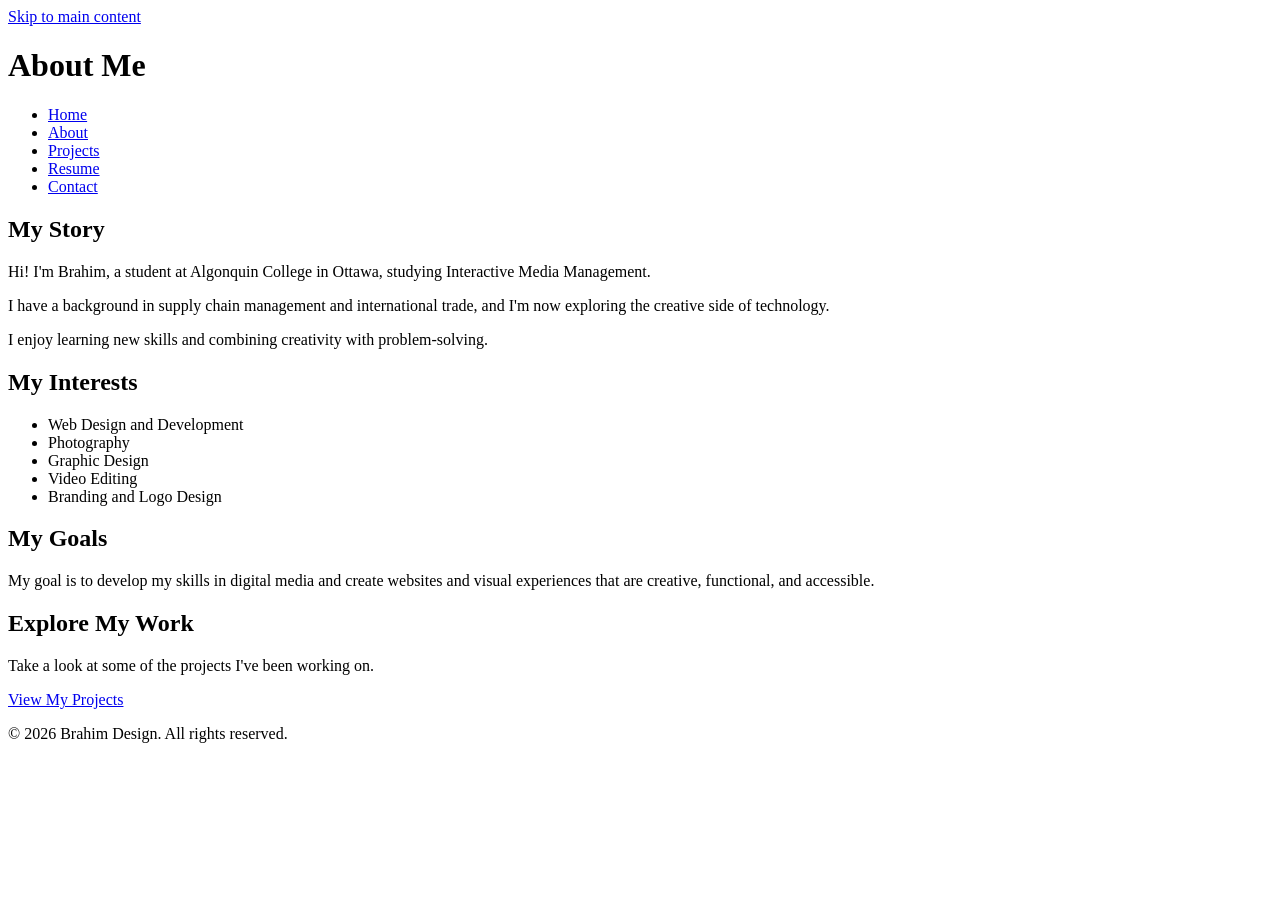
==== about.html @ 2935c04d "Mid term" ====
<!DOCTYPE html>
<html lang="en">
<head>
    <meta charset="UTF-8">
    <meta name="viewport" content="width=device-width, initial-scale=1.0">
    <title>About | Brahim Design</title>
</head>
<body>

    <a href="#main">Skip to main content</a>

    <header>
        <h1>About Me</h1>

        <nav aria-label="Main navigation">
            <ul>
                <li><a href="index.html">Home</a></li>
                <li><a href="about.html">About</a></li>
                <li><a href="projects.html">Projects</a></li>
                <li><a href="resume.html">Resume</a></li>
                <li><a href="contact.html">Contact</a></li>
            </ul>
        </nav>
    </header>

    <main id="main" tabindex="-1">

        <section>
            <h2>My Story</h2>
            <p>Hi! I'm Brahim, a student at Algonquin College in Ottawa, studying Interactive Media Management.</p>
            <p>I have a background in supply chain management and international trade, and I'm now exploring the creative side of technology.</p>
            <p>I enjoy learning new skills and combining creativity with problem-solving.</p>
        </section>

        <section>
            <h2>My Interests</h2>
            <ul>
                <li>Web Design and Development</li>
                <li>Photography</li>
                <li>Graphic Design</li>
                <li>Video Editing</li>
                <li>Branding and Logo Design</li>
            </ul>
        </section>

        <section>
            <h2>My Goals</h2>
            <p>My goal is to develop my skills in digital media and create websites and visual experiences that are creative, functional, and accessible.</p>
        </section>

        <section>
            <h2>Explore My Work</h2>
            <p>Take a look at some of the projects I've been working on.</p>
            <a href="projects.html">View My Projects</a>
        </section>

    </main>

    <footer>
        <p>&copy; 2026 Brahim Design. All rights reserved.</p>
    </footer>

</body>
</html>
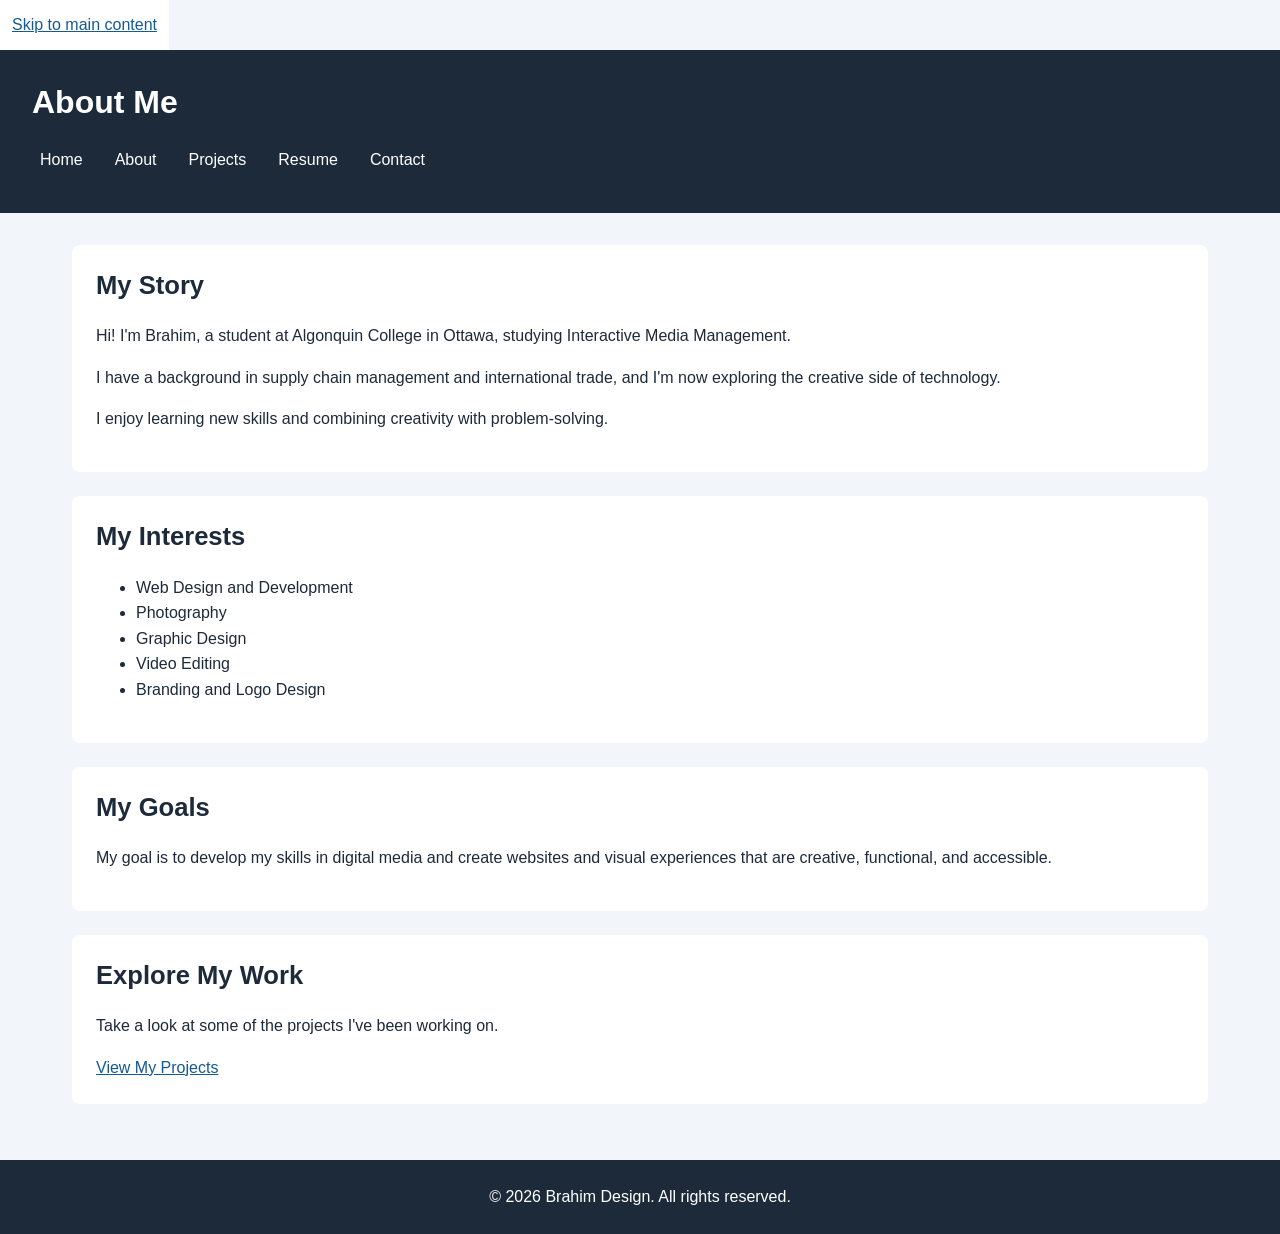
==== commit 857809b5: "web style midterm" ====
--- a/about.html
+++ b/about.html
@@ -5,6 +5,7 @@
     <meta charset="UTF-8">
     <meta name="viewport" content="width=device-width, initial-scale=1.0">
     <title>About | Brahim Design</title>
+    <link rel="stylesheet" href="style.css">
 </head>
 <body>
 
--- a/style.css
+++ b/style.css
@@ -0,0 +1,267 @@
+
+* {
+    box-sizing: border-box;
+}
+
+html {
+    font-size: 100%;
+}
+
+body {
+    margin: 0;
+    font-family: Arial, Helvetica, sans-serif;
+    font-size: 1rem;
+    line-height: 1.6;
+    color: #1c2a3a;
+    background-color: #f2f6fa;
+}
+
+h1, h2, h3 {
+    line-height: 1.3;
+    margin-top: 0;
+}
+
+h1 {
+    font-size: 2rem;
+}
+
+h2 {
+    font-size: 1.6rem;
+    color: #1c2a3a;
+}
+
+h3 {
+    font-size: 1.25rem;
+}
+
+p {
+    margin-top: 0;
+    margin-bottom: 1rem;
+}
+
+a {
+    color: #155a92;
+}
+
+a:hover {
+    text-decoration: underline;
+}
+
+header {
+    background-color: #1c2a3a;
+    color: #ffffff;
+    padding: 1.5rem;
+}
+
+header h1 {
+    margin-bottom: 1rem;
+}
+
+nav ul {
+    display: flex;
+    flex-direction: column;
+    gap: 0.5rem;
+    list-style: none;
+    padding: 0;
+    margin: 0;
+}
+
+nav a {
+    color: #ffffff;
+    text-decoration: none;
+    display: block;
+    padding: 0.5rem;
+}
+
+nav a:hover {
+    background-color: #155a92;
+    border-radius: 0.25rem;
+    text-decoration: underline;
+}
+
+main {
+    max-width: 75rem;
+    margin: 0 auto;
+    padding: 1.5rem;
+}
+
+section {
+    background-color: #ffffff;
+    padding: 1.5rem;
+    margin-bottom: 1.5rem;
+    border-radius: 0.5rem;
+}
+
+article {
+    background-color: #f2f6fa;
+    padding: 1rem;
+    margin-bottom: 1rem;
+    border: 1px solid #d1dce6;
+    border-radius: 0.5rem;
+}
+
+img {
+    max-width: 100%;
+    height: auto;
+    display: block;
+    border-radius: 0.5rem;
+    margin-bottom: 1rem;
+}
+
+form div {
+    margin-bottom: 1rem;
+}
+
+label {
+    display: inline-block;
+    margin-bottom: 0.5rem;
+}
+
+input[type="text"],
+input[type="email"],
+select,
+textarea {
+    display: block;
+    width: 100%;
+    max-width: 35rem;
+    padding: 0.75rem;
+    font: inherit;
+    color: #1c2a3a;
+    background-color: #ffffff;
+    border: 1px solid #667788;
+    border-radius: 0.25rem;
+}
+
+fieldset {
+    max-width: 35rem;
+    border: 1px solid #667788;
+    padding: 1rem;
+    border-radius: 0.25rem;
+}
+
+legend {
+    font-weight: bold;
+}
+
+input[type="radio"] {
+    margin-right: 0.25rem;
+}
+
+button {
+    background-color: #155a92;
+    color: #ffffff;
+    border: none;
+    padding: 0.75rem 1.5rem;
+    border-radius: 0.25rem;
+    font: inherit;
+    cursor: pointer;
+}
+
+button:hover {
+    background-color: #123f69;
+}
+
+table {
+    display: block;
+    overflow-x: auto;
+    width: 100%;
+    border-collapse: collapse;
+}
+
+caption {
+    font-size: 1.1rem;
+    font-weight: bold;
+    padding: 0.75rem;
+}
+
+th, td {
+    border: 1px solid #667788;
+    padding: 0.75rem;
+    text-align: left;
+}
+
+th {
+    background-color: #e8f2fa;
+    color: #1c2a3a;
+}
+
+td {
+    background-color: #ffffff;
+}
+
+footer {
+    background-color: #1c2a3a;
+    color: #ffffff;
+    text-align: center;
+    padding: 1.5rem;
+}
+
+footer p {
+    margin-bottom: 0;
+}
+
+a:focus-visible,
+button:focus-visible,
+input:focus-visible,
+select:focus-visible,
+textarea:focus-visible {
+    outline: 3px solid #ad3b00;
+    outline-offset: 3px;
+}
+
+body > a[href="#main"] {
+    display: inline-block;
+    padding: 0.75rem;
+    background-color: #ffffff;
+    color: #155a92;
+}
+
+.page-home main {
+    display: grid;
+    grid-template-columns: 1fr;
+    gap: 1.5rem;
+}
+
+.page-home main section {
+    margin-bottom: 0;
+}
+
+@media (min-width: 48rem) {
+
+    header {
+        padding: 2rem;
+    }
+
+    nav ul {
+        flex-direction: row;
+        flex-wrap: wrap;
+        gap: 1rem;
+    }
+
+    main {
+        padding: 2rem;
+    }
+
+    .page-home main {
+        grid-template-columns: repeat(2, minmax(0, 1fr));
+    }
+
+    .page-home main > section:first-child,
+    .page-home main > section:nth-child(2) {
+        grid-column: 1 / -1;
+    }
+
+    .page-home main > section:nth-child(2) {
+        display: grid;
+        grid-template-columns: repeat(3, minmax(0, 1fr));
+        gap: 1rem;
+    }
+
+    .page-home main > section:nth-child(2) h2 {
+        grid-column: 1 / -1;
+    }
+
+    .page-home main > section:nth-child(2) article {
+        margin-bottom: 0;
+    }
+}
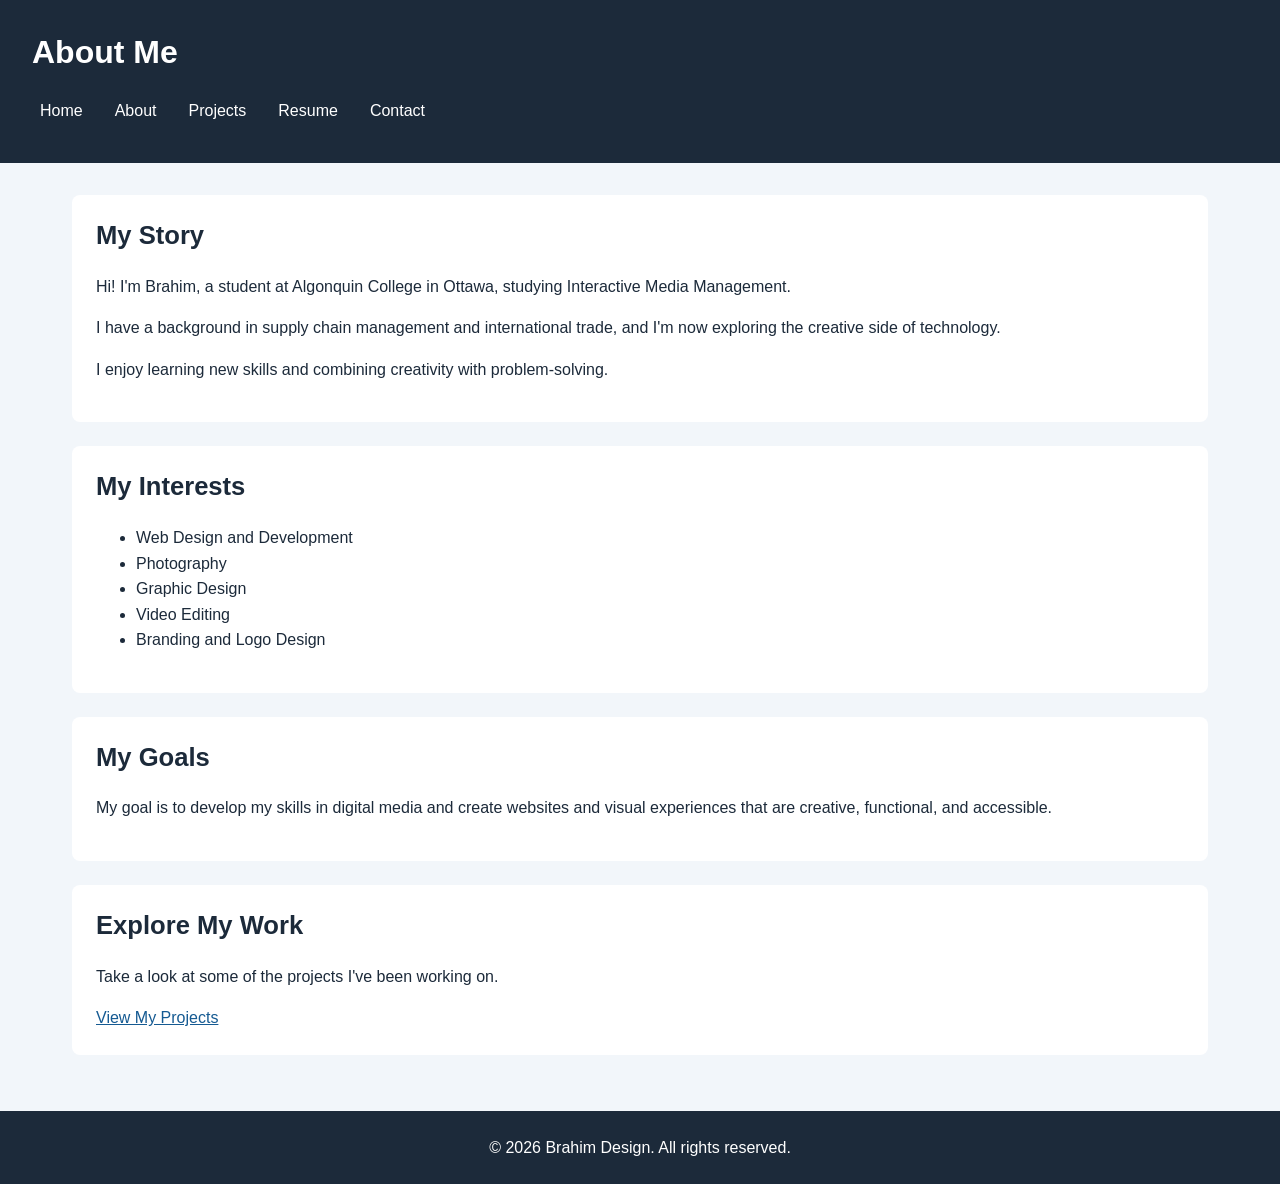
==== commit b029bc0e: "Improve accessibility" ====
--- a/about.html
+++ b/about.html
@@ -9,7 +9,8 @@
 </head>
 <body>
 
-    <a href="#main">Skip to main content</a>
+<a class="visually-hidden skip-link" href="#main">Skip to main content</a>
+
 
     <header>
         <h1>About Me</h1>
--- a/style.css
+++ b/style.css
@@ -200,20 +200,71 @@
     margin-bottom: 0;
 }
 
+
+/* =========================
+   9. ACCESSIBILITY
+========================= */
+
+/* Keyboard focus */
+
 a:focus-visible,
 button:focus-visible,
 input:focus-visible,
 select:focus-visible,
 textarea:focus-visible {
-    outline: 3px solid #ad3b00;
-    outline-offset: 3px;
-}
-
-body > a[href="#main"] {
-    display: inline-block;
-    padding: 0.75rem;
+    outline: 0.1875rem solid #ad3b00;
+    outline-offset: 0.1875rem;
+}
+
+/* White focus outline on dark navigation */
+
+nav a:focus-visible {
+    outline: 0.1875rem solid #ffffff;
+    outline-offset: 0.1875rem;
+    background-color: #155a92;
+}
+
+/* Visually hidden content */
+
+.visually-hidden {
+    position: absolute;
+    width: 1px;
+    height: 1px;
+    padding: 0;
+    margin: -1px;
+    overflow: hidden;
+    clip: rect(0, 0, 0, 0);
+    white-space: nowrap;
+    border: 0;
+}
+
+/* This will show the skip link when the link is focused */
+
+.skip-link:focus-visible {
+    position: fixed;
+    top: 1rem;
+    left: 1rem;
+    width: auto;
+    height: auto;
+    margin: 0;
+    padding: 0.75rem 1rem;
+    overflow: visible;
+    clip: auto;
+    white-space: normal;
     background-color: #ffffff;
-    color: #155a92;
+    color: #1c2a3a;
+    outline: 0.1875rem solid #ad3b00;
+    outline-offset: 0.1875rem;
+    z-index: 1000;
+}
+
+/* This will Prevent long content from overflowing and make the overall layout more responsive */
+
+main,
+section,
+article {
+    min-width: 0;
+    overflow-wrap: break-word;
 }
 
 .page-home main {
@@ -265,3 +316,16 @@
         margin-bottom: 0;
     }
 }
+
+/* reduced-motion guard block*/
+
+@media (prefers-reduced-motion: reduce) {
+    *,
+    *::before,
+    *::after {
+        animation-duration: 0.01ms !important;
+        animation-iteration-count: 1 !important;
+        transition-duration: 0.01ms !important;
+        scroll-behavior: auto !important;
+    }
+}
